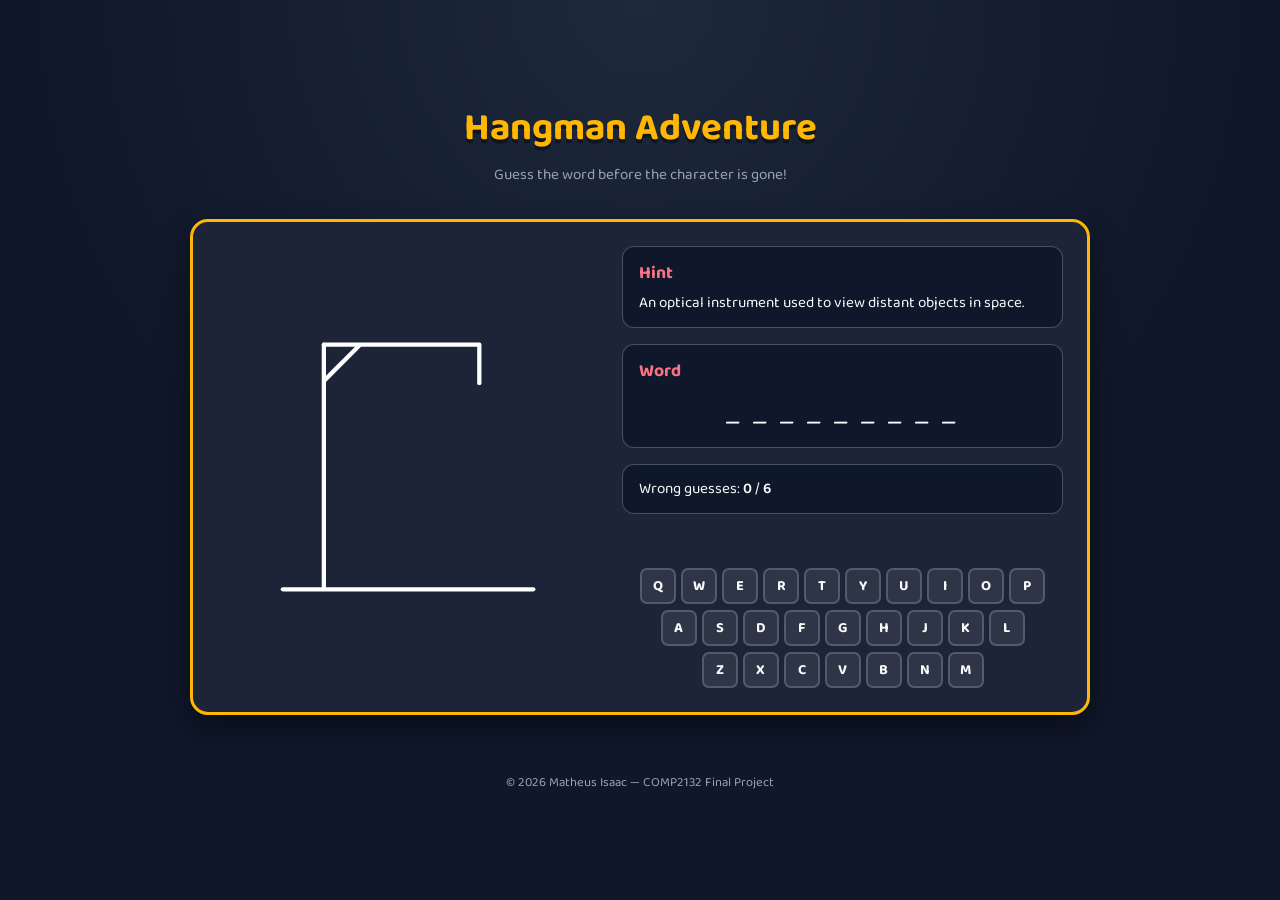
==== index.html @ 845a9a82 "Move index.html to root for GitHub Pages" ====
<!DOCTYPE html>
<html lang="en">
<head>
  <meta charset="UTF-8">
  <title>Hangman Game | Final Project</title>
  <meta name="viewport" content="width=device-width, initial-scale=1.0">

  <link rel="stylesheet" href="css/style.css">

  <link rel="apple-touch-icon" sizes="180x180" href="favicon/apple-touch-icon.png">
  <link rel="icon" type="image/png" sizes="32x32" href="favicon/favicon-32x32.png">
  <link rel="icon" type="image/png" sizes="16x16" href="favicon/favicon-16x16.png">
  <link rel="icon" type="image/x-icon" href="favicon/favicon.ico">
  <link rel="manifest" href="favicon/site.webmanifest">

  <script src="js/game.js" defer></script>
</head>
<body>
  <header class="site-header">
    <h1>Hangman Adventure</h1>
    <p class="subtitle">Guess the word before the character is gone!</p>
  </header>

  <main class="game-layout">
    <section class="game-card">
      <div class="hangman-panel">
        <img id="hangmanImg" src="mages/hangman-0.svg" alt="Hangman drawing" class="hangman-img">
      </div>

      <div class="info-panel">
        <div class="hint-box">
          <h2>Hint</h2>
          <p id="hintText">Loading hint...</p>
        </div>

        <div class="word-box">
          <h2>Word</h2>
          <div id="wordDisplay" class="word-display">_ _ _ _</div>
        </div>

        <div class="status-box">
          <p>Wrong guesses: <span id="wrongCount">0</span> / <span id="maxGuesses">6</span></p>
        </div>

        <div id="message" class="message"></div>

        <div id="keyboard" class="keyboard" role="group" aria-label="Virtual keyboard"></div>
      </div>
    </section>
  </main>

  <footer class="site-footer">
    <p>&copy; 2026 Matheus Isaac — COMP2132 Final Project</p>
  </footer>

  <div id="resultModal" class="modal-overlay" role="dialog" aria-modal="true" aria-labelledby="modalTitle">
    <div class="modal-card">
      <img id="modalGif" src="images/victory.gif" alt="Result animation" class="modal-gif">
      <h2 id="modalTitle" class="modal-title" aria-live="polite"></h2>
      <p id="modalMsg" class="modal-msg"></p>
      <button id="modalPlayAgain" class="play-again-btn">Play Again</button>
    </div>
  </div>

</body>
</html>
---- css/style.css ----
@import url("https://fonts.googleapis.com/css2?family=Baloo+2:wght@400;600;700&display=swap");
*,
*::before,
*::after {
  box-sizing: border-box;
}

body {
  margin: 0;
  min-height: 100vh;
  font-family: "Baloo 2", system-ui, -apple-system, BlinkMacSystemFont, sans-serif;
  background: radial-gradient(circle at top, #1e293b 0, #0f172a 55%);
  color: #f9fafb;
  display: flex;
  flex-direction: column;
  justify-content: center;
  align-items: center;
  gap: 0;
}

.site-header {
  text-align: center;
  padding: 1.5rem 1rem 0.5rem;
}
.site-header h1 {
  margin: 0;
  font-size: 2.4rem;
  color: #ffb703;
  text-shadow: 0 4px 0 rgba(0, 0, 0, 0.4);
}
.site-header .subtitle {
  margin: 0.25rem 0 0;
  color: #9ca3af;
  font-size: 0.95rem;
}

.game-layout {
  width: 100%;
  padding: 1.5rem 1rem 2rem;
  display: flex;
  flex-direction: row;
  justify-content: center;
  align-items: center;
  gap: 0;
}

.game-card {
  background: #1d2438;
  border-radius: 18px;
  box-shadow: 0 12px 30px rgba(0, 0, 0, 0.45);
  border: 3px solid #ffb703;
  max-width: 900px;
  width: 100%;
  padding: 1.5rem;
  display: flex;
  flex-direction: row;
  justify-content: center;
  align-items: center;
  gap: 1.5rem;
  flex-wrap: wrap;
}

.hangman-panel {
  flex: 1 1 260px;
  display: flex;
  flex-direction: column;
  justify-content: center;
  align-items: center;
  gap: 0;
}

.hangman-img {
  width: 100%;
  max-width: 260px;
}

.info-panel {
  flex: 1 1 320px;
  display: flex;
  flex-direction: column;
  justify-content: center;
  align-items: center;
  gap: 1rem;
  align-items: stretch;
}

.hint-box,
.word-box,
.status-box {
  background: rgba(15, 23, 42, 0.9);
  border-radius: 12px;
  padding: 0.75rem 1rem;
  border: 1px solid rgba(148, 163, 184, 0.4);
}
.hint-box h2,
.word-box h2,
.status-box h2 {
  margin: 0 0 0.25rem;
  font-size: 1.1rem;
  color: #fb7185;
}
.hint-box p,
.word-box p,
.status-box p {
  margin: 0;
  font-size: 0.95rem;
  color: #f9fafb;
}

.word-display {
  font-size: 1.8rem;
  letter-spacing: 0.25rem;
  text-align: center;
  margin-top: 0.25rem;
}

.status-box {
  font-size: 0.9rem;
}
.status-box span {
  font-weight: 600;
}

.message {
  min-height: 1.4rem;
  font-size: 0.95rem;
  font-weight: 600;
  text-align: center;
}
.message.error {
  color: #f97373;
}
.message.success {
  color: #4ade80;
}

.keyboard {
  display: flex;
  flex-direction: column;
  justify-content: center;
  align-items: center;
  gap: 6px;
  width: 100%;
  min-width: 320px;
}

.kb-row {
  display: flex;
  flex-direction: row;
  justify-content: center;
  align-items: center;
  gap: 5px;
  flex-wrap: nowrap;
}

.kb-key {
  width: 36px;
  height: 36px;
  border-radius: 7px;
  border: 2px solid rgba(148, 163, 184, 0.35);
  background: rgba(255, 255, 255, 0.08);
  color: #f9fafb;
  font-family: "Baloo 2", sans-serif;
  font-size: 0.9rem;
  font-weight: 700;
  cursor: pointer;
  transition: background 0.15s ease, border-color 0.15s ease, transform 0.1s ease, opacity 0.2s ease;
}
.kb-key:hover:not(:disabled) {
  background: rgba(255, 183, 3, 0.18);
  border-color: #ffb703;
  transform: translateY(-2px);
}
.kb-key:active:not(:disabled) {
  transform: translateY(1px);
}
.kb-key.correct {
  background: rgba(74, 222, 128, 0.25);
  border-color: #4ade80;
  color: #4ade80;
  opacity: 1;
}
.kb-key.wrong {
  background: rgba(249, 115, 115, 0.15);
  border-color: #f97373;
  color: #f97373;
  opacity: 0.6;
}
.kb-key:disabled {
  cursor: not-allowed;
}

@keyframes shake {
  0%, 100% {
    transform: translateX(0);
  }
  20% {
    transform: translateX(-4px);
  }
  60% {
    transform: translateX(4px);
  }
  80% {
    transform: translateX(-2px);
  }
}
.kb-key.shake {
  animation: shake 0.35s ease;
}

.play-again-btn {
  width: 100%;
  padding: 0.6rem 0.75rem;
  border-radius: 999px;
  border: none;
  background: #0ea5e9;
  color: #0b1120;
  font-family: "Baloo 2", sans-serif;
  font-weight: 700;
  font-size: 1rem;
  cursor: pointer;
  box-shadow: 0 6px 0 rgba(0, 0, 0, 0.4);
  transition: transform 0.1s ease, box-shadow 0.1s ease, filter 0.15s ease;
}
.play-again-btn:hover:not(:disabled) {
  filter: brightness(1.05);
}
.play-again-btn:active:not(:disabled) {
  transform: translateY(2px);
  box-shadow: 0 3px 0 rgba(0, 0, 0, 0.5);
}
.play-again-btn:disabled {
  opacity: 0.4;
  cursor: not-allowed;
  box-shadow: none;
}

.modal-overlay {
  position: fixed;
  inset: 0;
  background: rgba(0, 0, 0, 0.85);
  display: flex;
  flex-direction: column;
  justify-content: center;
  align-items: center;
  gap: 0;
  z-index: 100;
  opacity: 0;
  pointer-events: none;
  transition: opacity 0.35s ease;
}
.modal-overlay.active {
  opacity: 1;
  pointer-events: all;
}

.modal-card {
  background: #1d2438;
  border-radius: 22px;
  border: 2px solid rgba(255, 183, 3, 0.35);
  box-shadow: 0 24px 60px rgba(0, 0, 0, 0.7);
  padding: 2rem 2.5rem;
  display: flex;
  flex-direction: column;
  justify-content: center;
  align-items: center;
  gap: 1rem;
  max-width: 360px;
  width: 90%;
  text-align: center;
  transform: scale(0.85) translateY(20px);
  transition: transform 0.35s ease-out;
}

.modal-overlay.active .modal-card {
  transform: scale(1) translateY(0);
}

.modal-gif {
  width: 180px;
  height: 180px;
  object-fit: contain;
}

.modal-title {
  margin: 0;
  font-size: 1.9rem;
}
.modal-title.win {
  color: #4ade80;
  text-shadow: 0 3px 0 rgba(0, 0, 0, 0.4);
}
.modal-title.lose {
  color: #f97373;
  text-shadow: 0 3px 0 rgba(0, 0, 0, 0.4);
}

.modal-msg {
  margin: 0;
  font-size: 1rem;
  color: #9ca3af;
}

.site-footer {
  padding: 0.75rem 1rem 1.25rem;
  text-align: center;
  font-size: 0.8rem;
  color: #9ca3af;
}

@media (max-width: 720px) {
  .game-card {
    padding: 1.25rem;
  }
  .word-display {
    font-size: 1.5rem;
    letter-spacing: 0.18rem;
  }
  .kb-key {
    width: 30px;
    height: 30px;
    font-size: 0.78rem;
  }
}
@media (max-width: 400px) {
  .kb-key {
    width: 26px;
    height: 26px;
    font-size: 0.7rem;
    border-radius: 5px;
  }
}
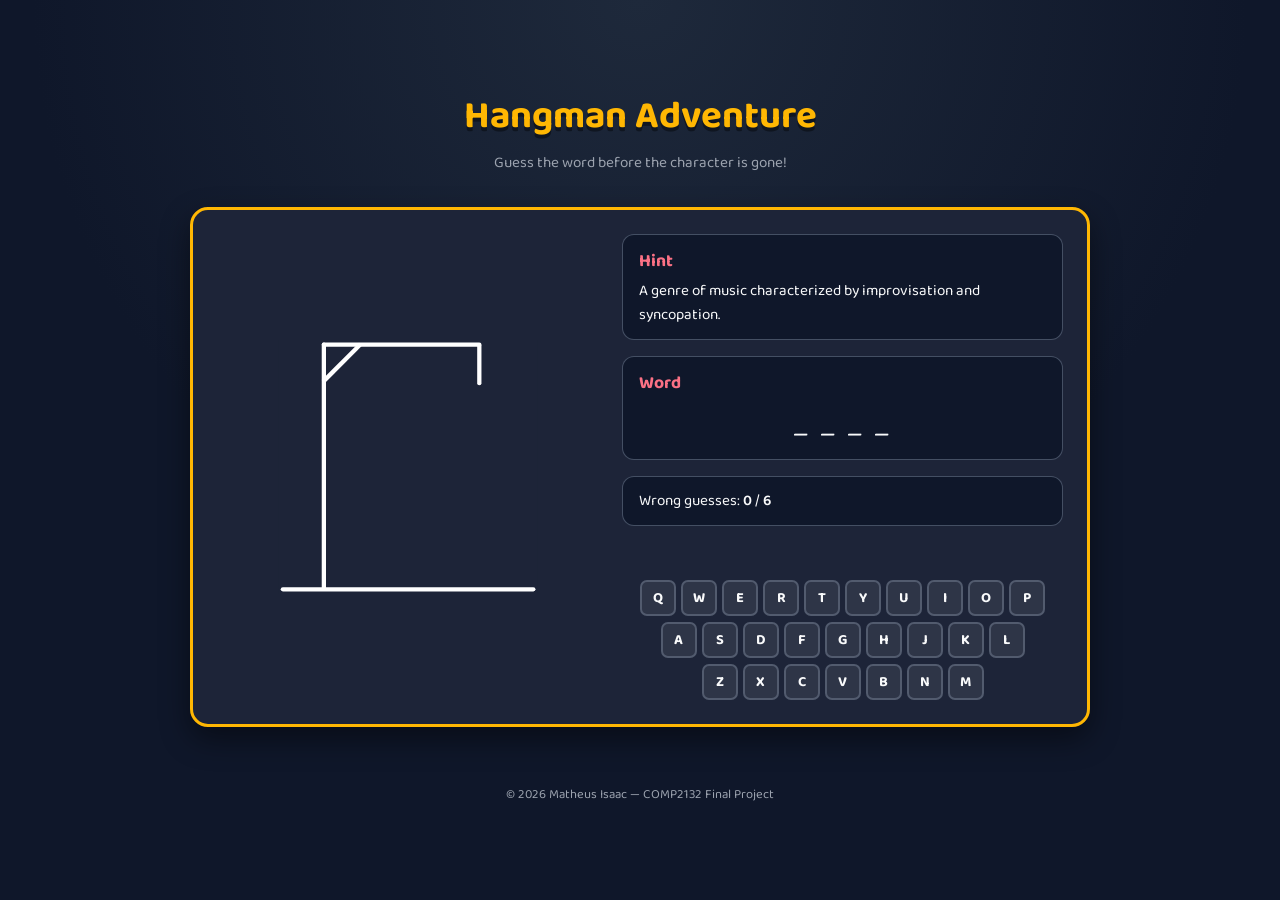
==== commit 1ec0b6cc: "Update index.html" ====
--- a/index.html
+++ b/index.html
@@ -24,7 +24,7 @@
   <main class="game-layout">
     <section class="game-card">
       <div class="hangman-panel">
-        <img id="hangmanImg" src="mages/hangman-0.svg" alt="Hangman drawing" class="hangman-img">
+        <img id="hangmanImg" src="images/hangman-0.svg" alt="Hangman drawing" class="hangman-img">
       </div>
 
       <div class="info-panel">
